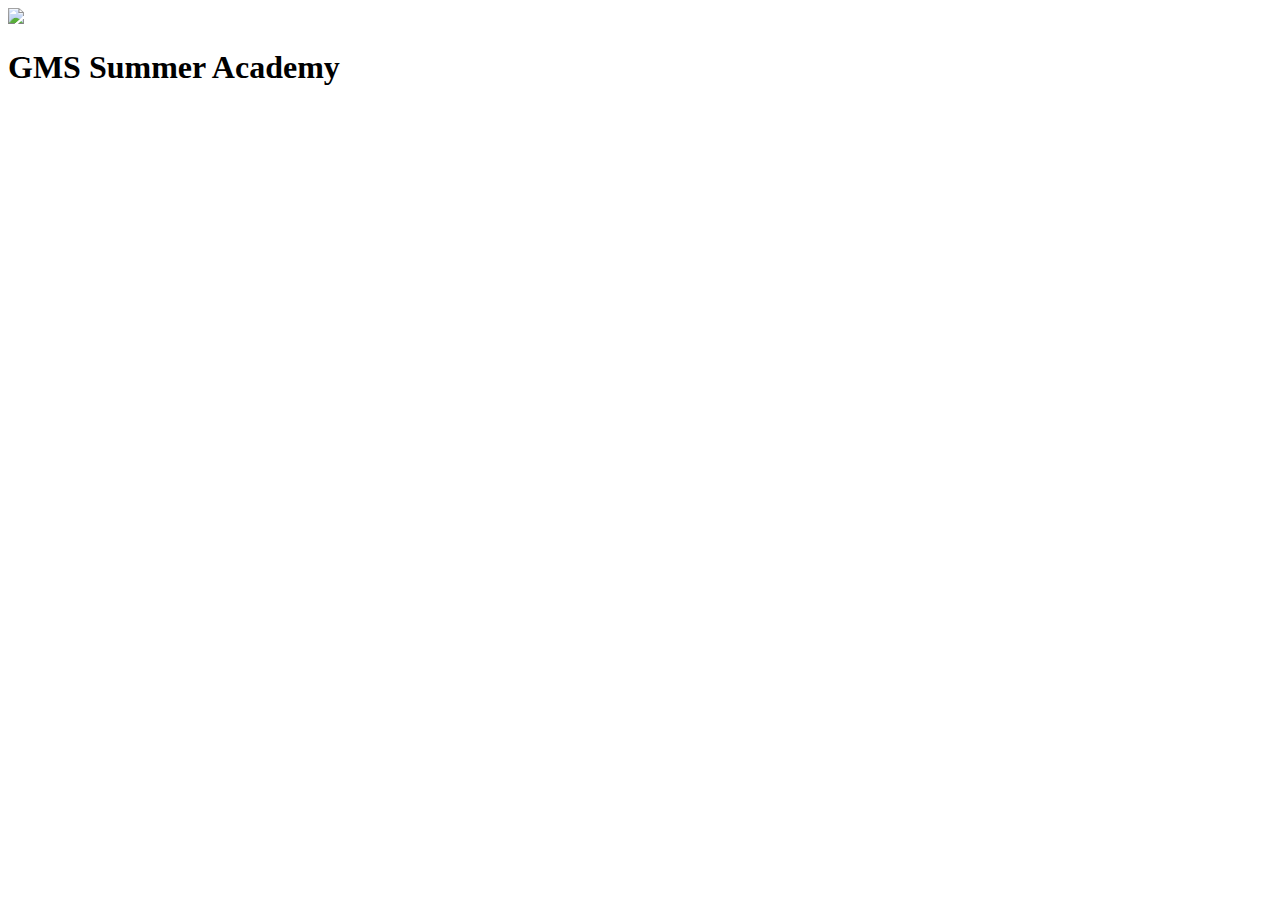
==== Checkpoint CSS.html @ d9011769 "Add files via upload" ====
<!DOCTYPE html>

<html>
<link rel="Stylesheet" href="css/Style Checkpoint.css"><img src="http://www.savezvousque.fr/wp-content/uploads/2010/12/ciel-thumbnail.jpg" >
<body> 

	<h1> GMS Summer Academy</h1> 
	</body> 
</html>
---- css/Style Checkpoint.css ----
h1{color:black; }
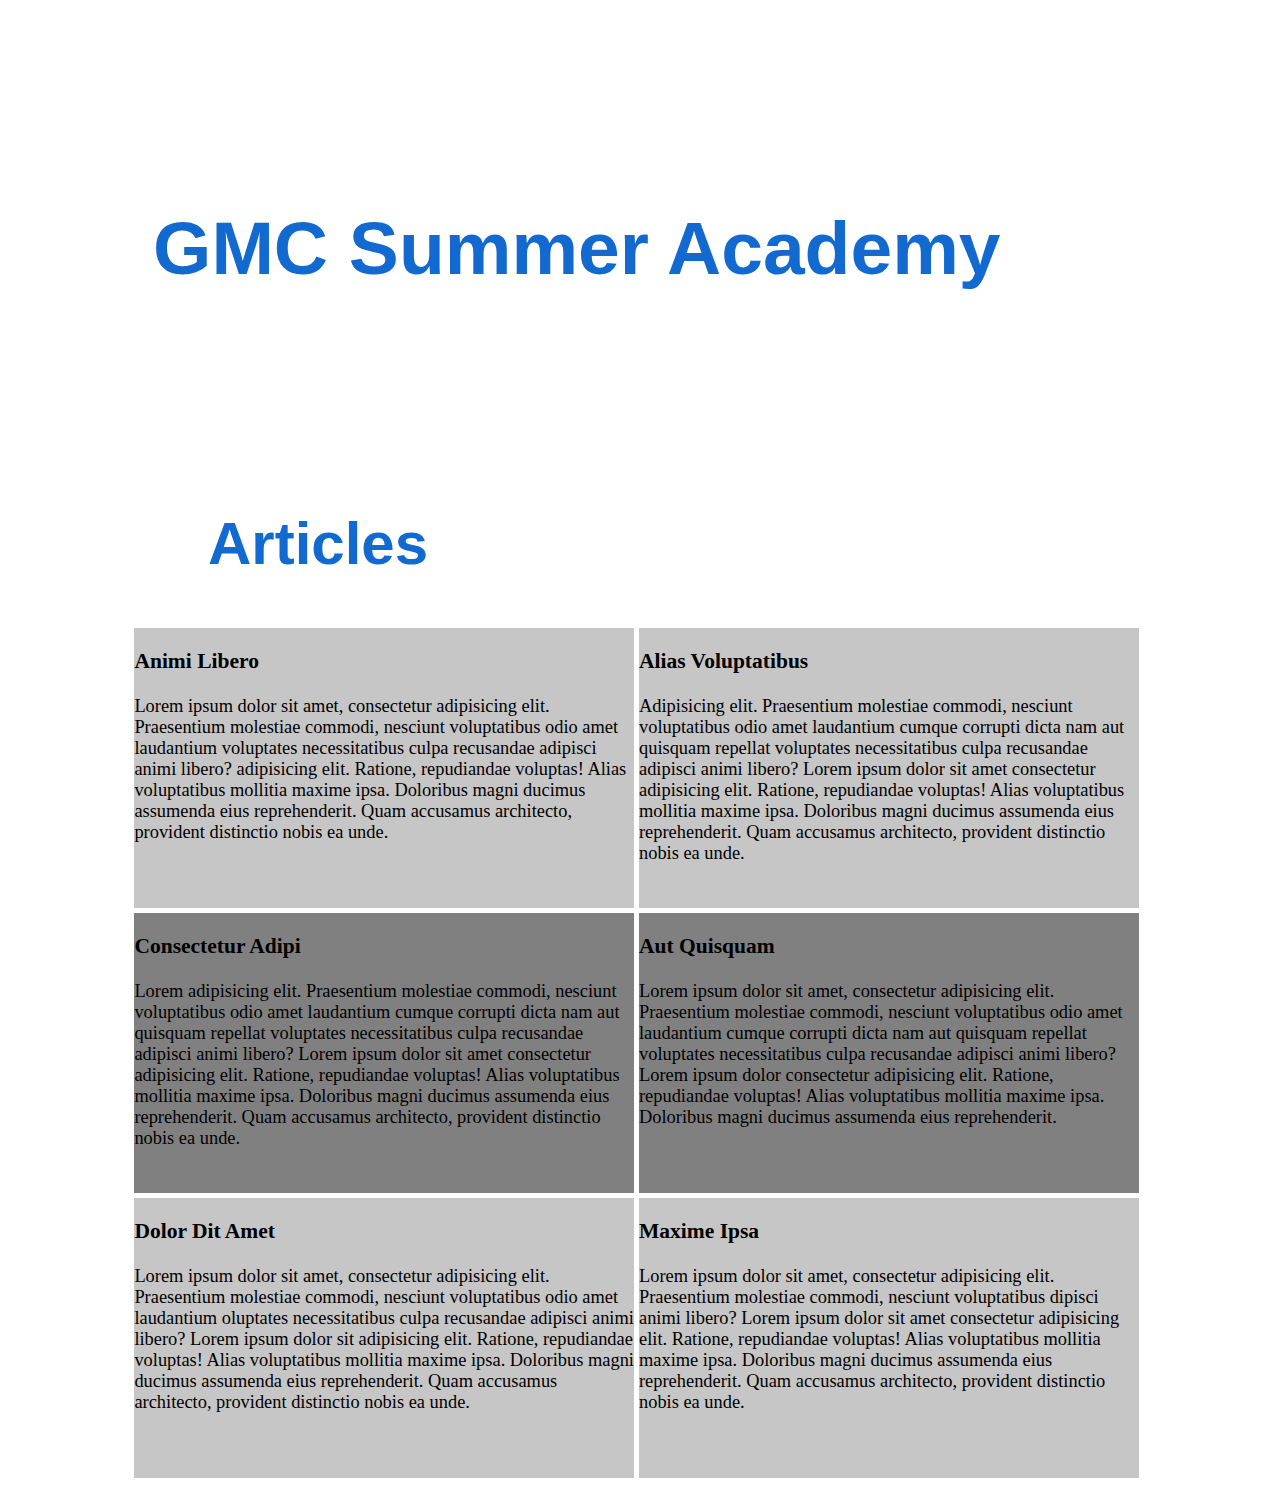
==== commit bdbc683a: "Add files via upload" ====
--- a/Checkpoint CSS.html
+++ b/Checkpoint CSS.html
@@ -1,9 +1,153 @@
 <!DOCTYPE html>
 
 <html>
-<link rel="Stylesheet" href="css/Style Checkpoint.css"><img src="http://www.savezvousque.fr/wp-content/uploads/2010/12/ciel-thumbnail.jpg" >
-<body> 
+          <link rel="Stylesheet" href="css/Style Checkpoint.css">
 
-	<h1> GMS Summer Academy</h1> 
-	</body> 
+    
+
+<body>
+
+
+
+   <div class="Headtitle">
+   	<div class=headtitlee>
+   <h1> <center> GMC Summer Academy </h1>
+   </div> 
+     	
+
+   </div>
+  
+   <div class="secondtitle" > 
+
+       <h2>Articles</h2>
+
+   </div> 
+ <div class="allbox"> 
+
+  <div class="firstbox"> 
+
+    
+      <div class="petittitre">
+
+         <h3> Animi Libero </h3> 
+
+     </div> 
+
+     <div class="paragpetit"> 
+
+    	  <p>
+    	     Lorem ipsum dolor sit amet, consectetur adipisicing elit. Praesentium molestiae commodi, nesciunt voluptatibus odio amet laudantium voluptates necessitatibus culpa recusandae adipisci animi libero? adipisicing elit. Ratione, repudiandae voluptas! Alias voluptatibus mollitia maxime ipsa. Doloribus magni ducimus assumenda eius reprehenderit. Quam accusamus architecto, provident distinctio nobis ea unde. 
+    	 </p> 
+
+     </div>
+
+   </div>
+     <div class="secondbox"> 
+     	        <div class="petittitree"> 
+     	              <h3> 
+     	                 Alias Voluptatibus 
+                      </h3>
+                </div> 
+                <div class="petitparagg">
+     	                       <p> 
+     	   	                     Adipisicing elit. Praesentium molestiae commodi, nesciunt voluptatibus odio amet laudantium cumque corrupti dicta nam aut quisquam repellat voluptates necessitatibus culpa recusandae adipisci animi libero? Lorem ipsum dolor sit amet consectetur adipisicing elit. Ratione, repudiandae voluptas! Alias voluptatibus mollitia maxime ipsa. Doloribus magni ducimus assumenda eius reprehenderit. Quam accusamus architecto, provident distinctio nobis ea unde. 
+     	                       </p>
+     	        </div> 
+     	</div> 
+     	                
+
+     	             <div class="thirdbox">
+     	                    <div class="petittitreee"> 
+     	                        <h3>
+
+     	                           Consectetur Adipi
+     	                        </h3>
+     	                     </div> 
+
+
+
+                            <div class="petitparaggg" > 
+     	                         <p>
+     	                          Lorem adipisicing elit. Praesentium molestiae commodi, nesciunt voluptatibus odio amet laudantium cumque corrupti dicta nam aut quisquam repellat voluptates necessitatibus culpa recusandae adipisci animi libero? Lorem ipsum dolor sit amet consectetur adipisicing elit. Ratione, repudiandae voluptas! Alias voluptatibus mollitia maxime ipsa. Doloribus magni ducimus assumenda eius reprehenderit. Quam accusamus architecto, provident distinctio nobis ea unde. 
+     	                         </p>   
+     	                    </div>
+     	             </div>
+     	             
+     	             <div class="fourthbox"> 
+                                <div class="petittitreeee"> 
+
+
+     	             	             <h3> Aut Quisquam </h3>
+
+                                </div> 
+     	             	    
+     	             	    <div class="petitparagggg"> 
+     	             	    	<p> 
+     	             	    		Lorem ipsum dolor sit amet, consectetur adipisicing elit. Praesentium molestiae commodi, nesciunt voluptatibus odio amet laudantium cumque corrupti dicta nam aut quisquam repellat voluptates necessitatibus culpa recusandae adipisci animi libero? Lorem ipsum dolor consectetur adipisicing elit. Ratione, repudiandae voluptas! Alias voluptatibus mollitia maxime ipsa. Doloribus magni ducimus assumenda eius reprehenderit.
+     	             	    	</p> 
+     	             	    </div>	
+     	             </div>
+     	              	    
+     	              	     <div class="fithbox">
+     	                    <div class="feyezbehi"> 
+     	                        <h3>
+                                 Dolor Dit Amet
+     	                        </h3>
+     	                     </div> 
+
+
+
+                            <div class="feyezzz" > 
+     	                         <p>
+     	                         Lorem ipsum dolor sit amet, consectetur adipisicing elit. Praesentium molestiae commodi, nesciunt voluptatibus odio amet laudantium oluptates necessitatibus culpa recusandae adipisci animi libero? Lorem ipsum dolor sit adipisicing elit. Ratione, repudiandae voluptas! Alias voluptatibus mollitia maxime ipsa. Doloribus magni ducimus assumenda eius reprehenderit. Quam accusamus architecto, provident distinctio nobis ea unde.
+     	                         </p>   
+     	                    </div>
+     	             </div>
+
+<div class="sixbox">
+     	                    <div class="feyezbehiiii"> 
+     	                        <h3>
+                              Maxime Ipsa
+     	                        </h3>
+     	                     </div> 
+
+
+
+                            <div class="feyezzzzz" > 
+     	                         <p>
+     	                         Lorem ipsum dolor sit amet, consectetur adipisicing elit. Praesentium molestiae commodi, nesciunt voluptatibus dipisci animi libero? Lorem ipsum dolor sit amet consectetur adipisicing elit. Ratione, repudiandae voluptas! Alias voluptatibus mollitia maxime ipsa. Doloribus magni ducimus assumenda eius reprehenderit. Quam accusamus architecto, provident distinctio nobis ea unde.
+     	                         </p>   
+     	                    </div>
+     	             </div>
+
+
+
+
+
+
+
+
+
+
+     	         </div>
+
+
+                              
+
+
+
+
+
+
+
+
+
+
+
+
+
+
+  
+</body> 
+
 </html> --- a/css/Style Checkpoint.css
+++ b/css/Style Checkpoint.css
@@ -1 +1,96 @@
-h1{color:black; }+.Headtitle{
+ 
+
+    background-image: url(https://www.bestglycol.com/wp-content/uploads/2015/09/mixed-fruits.jpeg);
+    background-size: 100%;
+ height:400px;
+    width: 120%;
+margin-top: :-30%;
+display: inline-block;
+
+
+
+
+
+
+
+}
+h1{font-size:75px;
+margin-top:	13%;
+margin-right: 25%;
+color: #126AD0; 
+
+font-family: "Arial Black", Gadget, sans-serif;
+
+}
+.secondtitle{
+	margin-right:100px;
+	position:relative;
+	left :200px;
+	font-size :250%;
+	margin-top: 8%;
+	font-family: "Arial Black", Gadget, sans-serif;
+	 color: #126AD0; }
+	 .allbox{ margin-left: 10%;
+	 	padding-right: 10%;
+
+
+	font-size: 115%;
+	
+	 	
+	 }
+
+
+.firstbox{width: 500px;
+    height: 280px;
+    display:inline-block;
+     overflow: hidden;
+background-color:#C7C6C6;
+   
+
+     }
+  .secondbox{width: 500px;
+    height: 280px;
+    display:inline-block;
+     overflow: hidden;
+     background-color: #C7C6C6;
+
+}
+.thirdbox{width: 500px;
+    height: 280px;
+    display:inline-block;
+     background-color:grey;
+ overflow: hidden;    
+}
+.fourthbox{width: 500px;
+    height: 280px;
+    display:inline-block;
+    background-color:grey;	
+    overflow: hidden;
+}
+.fithbox{width: 500px;
+    height: 280px;
+    display:inline-block;
+    background-color:#C7C6C6;	
+    overflow: hidden;
+}
+.sixbox{width: 500px;
+    height: 280px;
+    display:inline-block;
+    background-color:#C7C6C6;		
+
+    overflow: hidden;
+}
+   
+
+
+
+
+    .fithbox:hover{outline: #333 solid 2px;}
+    .fourthbox:hover{   outline: #333 solid 2px;}
+    .secondbox:hover{outline: #333 solid 2px;}
+    .sixbox:hover{outline: #333 solid 2px;}
+    .thirdbox:hover{outline: #333 solid 2px;}
+    .firstbox:hover{outline: #333 solid 2px;}
+
+
